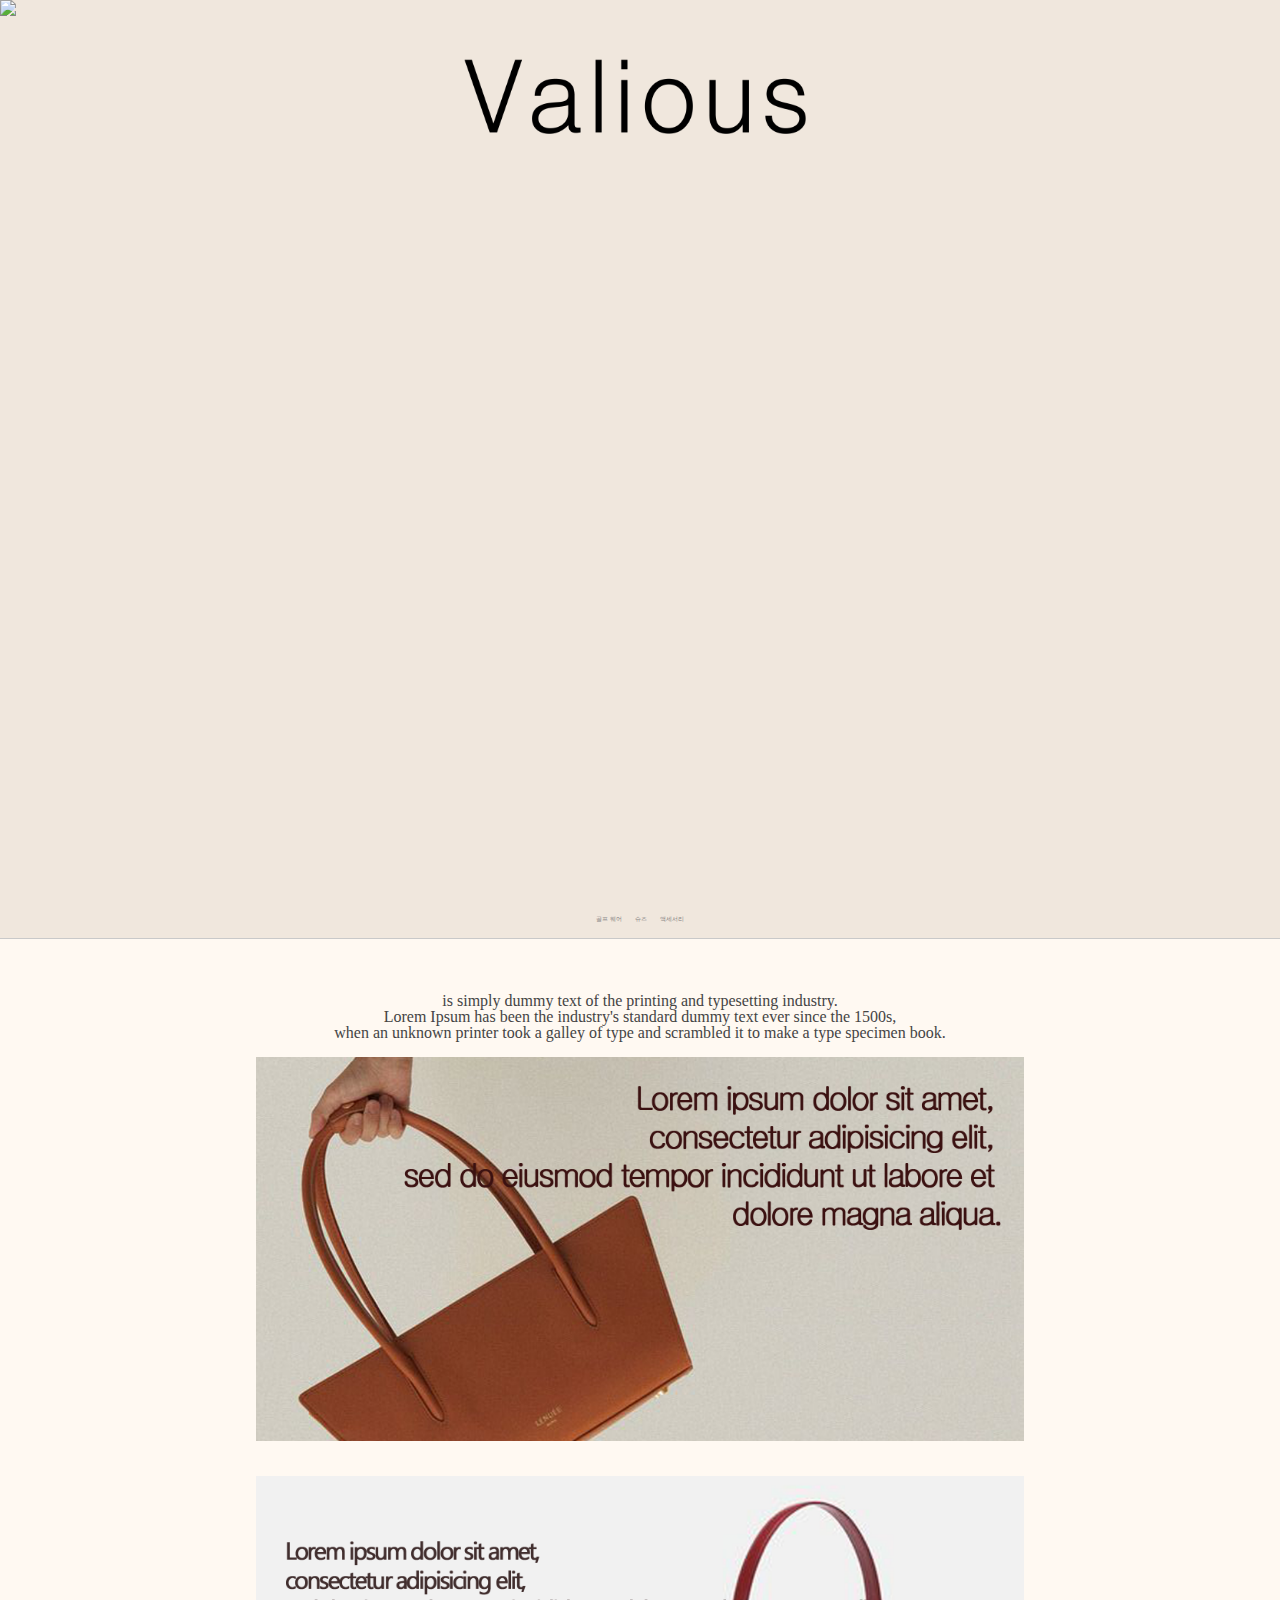
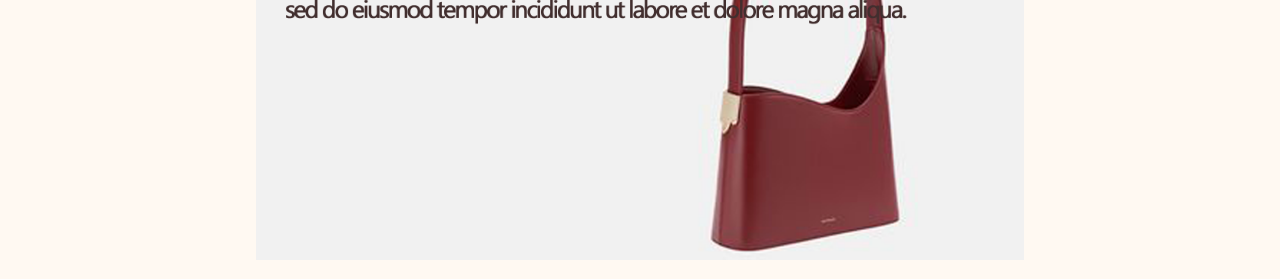
==== homepage/index.html @ 2361c29a "Add files via upload" ====
<!DOCTYPE html>
<html lang="en">

<head>
    <meta charset="UTF-8">
    <meta http-equiv="X-UA-Compatible" content="IE=edge">
    <meta name="viewport" content="width=device-width, initial-scale=1.0">
    <link rel="stylesheet" type="text/css" href="css/style.css">
    <title>Document</title>

    <script src="./js/jquery.min.js"></script>
    <script>


        window.onload = function () {
            $(".blurContainer img").each(function () {
                this.style.maxWidth = Number(window.document.body.clientWidth + (this.y * - 1)) + "px";
            });

        }

        
        window.addEventListener('resize', function (event) {
            $(".blurContainer img").each(function () {
                this.style.maxWidth = Number(window.document.body.clientWidth + (this.y * - 1)) + "px";
            });
        });

        window.addEventListener('scroll', function (event) {
            $(".blurContainer img").each(function () {
                //this.style.maxWidth = Number(window.innerWidth + (this.y * - 1)) + "px";
                var moved = window.document.body.clientWidth - this.width; console.log(moved);
                //this.style.left = moved + "px";

                $(this).css({
                    "maxWidth" : Number(window.document.body.clientWidth + (this.y * - 1)) + "px",
                    "left" : moved + "px"
                });
            });


        });


        function slide(){

            var slideIndex = 0;
            setInterval(function () {
                $('.slider')[0].style.left = -($(".item")[0].clientWidth * slideIndex) + 'px';

                slideIndex++;
                if (slideIndex === $(".item").length) {
                    slideIndex = 0;
                }
            }, 3000);
        }

    </script>
</head>

<body>

    <div class="header">

        <div class="blurContainer">
            <ul>
                <li class="item">
                    <img src="src/shutterstock_472589506.jpg">
                </li>
                <li class="item">
                    <img src="src/shutterstock_549410590.jpg">
                </li>
                <li class="item">
                    <img src="src/shutterstock_1020987697.jpg">
                </li>
            </ul>
        </div>
        <img src="./src/logo.png" class="headerLogo">
        <div class="headerBtns">
            <div id="golf" class="button">골프 웨어</div>
            <div id="shoe" class="button">슈즈</div>
            <div id="acc" class="button">액세서리</div>
        </div>
    </div>
    <!-- <script src="./js/slide.js"></script> -->


    <div class="content">
        <div>is simply dummy text of the printing and typesetting industry. <br>
            Lorem Ipsum has been the industry's standard dummy text ever since the 1500s, <br>
            when an unknown printer took a galley of type and scrambled it to make a type specimen book.</div>
        <img src="./src/content1.png" class="contentImg">
        <img src="./src/content2.png" class="contentImg">

        <!--
        <div class="slideContainer">
            <ul class="slider">
                <li class="item">
                    <img src="src/shutterstock_472589506.jpg">
                </li>
                <li class="item">
                    <img src="src/shutterstock_549410590.jpg">
                </li>
                <li class="item">
                    <img src="src/shutterstock_1020987697.jpg">
                </li>
            </ul>
        </div>
        -->
    </div>
</body>

</html>
---- homepage/css/style.css ----
body {
    background-color: rgb(255 249 242);
    color: rgb(68, 68, 68);
    margin: 0px;
}

.header{
    text-align: center;
    border-bottom: 1px solid #c9c9c9;
    margin-bottom: 6vh;
    padding-bottom: 1em;
    background-color: rgb(240 231 221);
}

.headerLogo{
    width: 28vw;
    margin: 0.5em;
    position: fixed;
    top: 0;
    left: 0;
    left: 35vw;
}

.headerBtns{
    padding-top: 1em;
    display: flex;
    place-content: center;
}

.button{
    margin-left: 4em;
    margin-right: 4em;
    color: rgb(136 134 134);
    font-size: 0.1em;
}

.button:hover{
    color: rgb(165, 110, 0);
}

.content{
    text-align: center;
}

.contentImg{
    width: 60vw;
    margin: 1em;
}








html, body, div, span, applet, object, iframe,
h1, h2, h3, h4, h5, h6, p, blockquote, pre,
a, abbr, acronym, address, big, cite, code,
del, dfn, em, img, ins, kbd, q, s, samp,
small, strike, strong, sub, sup, tt, var,
b, u, i, center,
dl, dt, dd, ol, ul, li,
fieldset, form, label, legend,
table, caption, tbody, tfoot, thead, tr, th, td,
article, aside, canvas, details, embed,
figure, figcaption, footer, header, hgroup,
menu, nav, output, ruby, section, summary,
time, mark, audio, video {
    margin: 0;
    padding: 0;
    border: 0;
    font-size: 100%;
    font: inherit;
    vertical-align: baseline;
}
/* HTML5 display-role reset for older browsers */
article, aside, details, figcaption, figure,
footer, header, hgroup, menu, nav, section {
    display: block;
}
body {
    line-height: 1;
}
ol, ul {
    list-style: none;
}
blockquote, q {
    quotes: none;
}
blockquote:before, blockquote:after,
q:before, q:after {
    content: '';
    content: none;
}
table {
    border-collapse: collapse;
    border-spacing: 0;
}
/* ---------위쪽코드는 reset.css------------ */
ul{
    list-style:none;
}

.slideContainer{
    display: flex;
    justify-content: center;
    align-items: center;

    position: relative;
    background-color: antiquewhite;
    overflow: hidden;
    height: 100vh;
    width: 100vw;
}
.slider{
    display: flex;
    position:absolute;
    top:0;
    left:0;
}

.slideContainer ul{
    -webkit-transition: all 0.25s cubic-bezier(1, .01, .32, 1);
    -o-transition: all 0.25s cubic-bezier(1, .01, .32, 1);
    transition: all 0.25s cubic-bezier(1, .01, .32, 1);
}
.slideContainer img {
    transition:max-width 500ms;
    max-width: 100vw;
    height: auto;
    display: block;
}



.blurContainer{
    position: relative;
    overflow: hidden;
    height: 100vh;
    width: 100vw;
}


.blurContainer img {
    
    opacity: 100%;
    max-width: 100vw;
    height: auto;
    display: block;
    position: absolute;
}
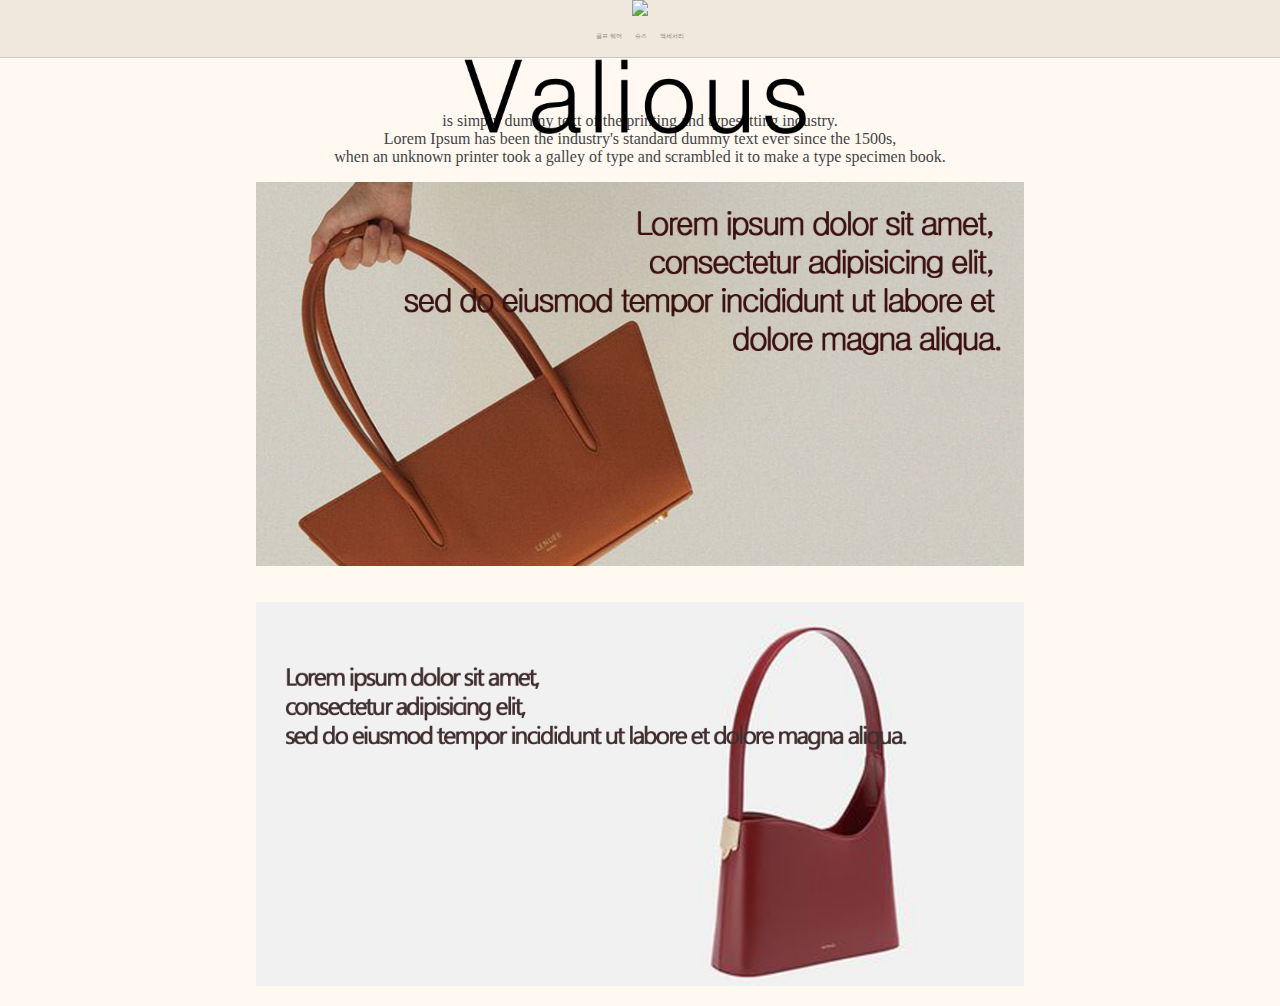
==== commit 8f637813: "Add files via upload" ====
--- a/homepage/index.html
+++ b/homepage/index.html
@@ -11,38 +11,107 @@
     <script src="./js/jquery.min.js"></script>
     <script>
 
+        function blurContainerLoad() {
+            $(".blurContainer").remove();
+            var blurContainer = window.document.createElement("div");
+            var img1 = window.document.createElement("img");
+            var img2 = window.document.createElement("img");
+            var img3 = window.document.createElement("img");
+
+            blurContainer.className = "blurContainer";
+            img1.src = "src/shutterstock_472589506.jpg";
+            img2.src = "src/shutterstock_549410590.jpg";
+            img3.src = "src/shutterstock_1020987697.jpg";
+
+            img1.itblur = "current";
+            img2.itblur = "notCurrent";
+            img3.itblur = "notCurrent";
+
+            img1.blurIndex = 0;
+            img2.blurIndex = 1;
+            img3.blurIndex = 2;
+
+            blurContainer.appendChild(img1);
+            blurContainer.appendChild(img2);
+            blurContainer.appendChild(img3);
+            $(".header").prepend(blurContainer);
+
+            var interval = setInterval(function () {
+                if ($(".blurContainer").length > 0) {
+                    $(".blurContainer").each(function () {
+                        this.style.height = $(".blurContainer img")[0].clientHeight + "px";
+                        //this.style.height = window.innerHeight + "px";
+                    });
+                    blur();
+                    clearInterval(interval);
+                }
+            }, 100);
+        }
+
 
         window.onload = function () {
-            $(".blurContainer img").each(function () {
-                this.style.maxWidth = Number(window.document.body.clientWidth + (this.y * - 1)) + "px";
-            });
+            blurContainerLoad();
 
         }
 
-        
+        var resizeTimer;
         window.addEventListener('resize', function (event) {
-            $(".blurContainer img").each(function () {
-                this.style.maxWidth = Number(window.document.body.clientWidth + (this.y * - 1)) + "px";
-            });
-        });
+            window.scrollTo(0, 0);
+            clearTimeout(resizeTimer);
+            resizeTimer = setTimeout(function () {
 
-        window.addEventListener('scroll', function (event) {
-            $(".blurContainer img").each(function () {
-                //this.style.maxWidth = Number(window.innerWidth + (this.y * - 1)) + "px";
-                var moved = window.document.body.clientWidth - this.width; console.log(moved);
-                //this.style.left = moved + "px";
-
-                $(this).css({
-                    "maxWidth" : Number(window.document.body.clientWidth + (this.y * - 1)) + "px",
-                    "left" : moved + "px"
-                });
-            });
-
+                console.dir("resize");
+                blurContainerLoad();
+            }, 500);
 
         });
 
+        var scrollTimer;
+        window.addEventListener('scroll', function (event) {
 
-        function slide(){
+            $(".blurContainer img").each(function () {
+                this.style.maxWidth = Number(window.innerWidth + (this.y * - 1)) + "px";
+            });
+
+            if($(".blurContainer")[0].clientHeight - window.scrollY < $(".headerLogo")[0].clientHeight * 1.5){
+                
+            }
+            
+            clearTimeout(scrollTimer);
+            scrollTimer = setTimeout(function () {
+            }, 50);
+
+        });
+
+        var blurInterval;
+        function blur() {
+
+            var blurIndex = 0;
+            clearInterval(blurInterval);
+            blurInterval = setInterval(function () {
+                $('.blurContainer img').each(function () {
+                    if (this.itblur == "current") {
+                        this.style.opacity = "100%";
+                    } else if (this.itblur == "notCurrent") {
+                        this.style.opacity = "0%";
+                    }
+
+                    if (this.blurIndex == blurIndex) {
+                        this.itblur = "current";
+                    } else {
+                        this.itblur = "notCurrent";
+                    }
+                });
+                if ($('.blurContainer img').length - 1 == blurIndex) {
+                    blurIndex = 0;
+                } else {
+                    blurIndex++;
+                }
+            }, 3000);
+        }
+
+
+        function slide() {
 
             var slideIndex = 0;
             setInterval(function () {
@@ -61,20 +130,6 @@
 <body>
 
     <div class="header">
-
-        <div class="blurContainer">
-            <ul>
-                <li class="item">
-                    <img src="src/shutterstock_472589506.jpg">
-                </li>
-                <li class="item">
-                    <img src="src/shutterstock_549410590.jpg">
-                </li>
-                <li class="item">
-                    <img src="src/shutterstock_1020987697.jpg">
-                </li>
-            </ul>
-        </div>
         <img src="./src/logo.png" class="headerLogo">
         <div class="headerBtns">
             <div id="golf" class="button">골프 웨어</div>
--- a/homepage/css/style.css
+++ b/homepage/css/style.css
@@ -80,7 +80,9 @@
     display: block;
 }
 body {
-    line-height: 1;
+    margin: 0;
+    width: 100%;
+    height: 100%;
 }
 ol, ul {
     list-style: none;
@@ -135,15 +137,18 @@
 
 
 .blurContainer{
+    display: flex;
+    justify-content: center;
+    align-items: center;
+
     position: relative;
     overflow: hidden;
-    height: 100vh;
     width: 100vw;
 }
 
 
 .blurContainer img {
-    
+    transition:all 500ms;
     opacity: 100%;
     max-width: 100vw;
     height: auto;
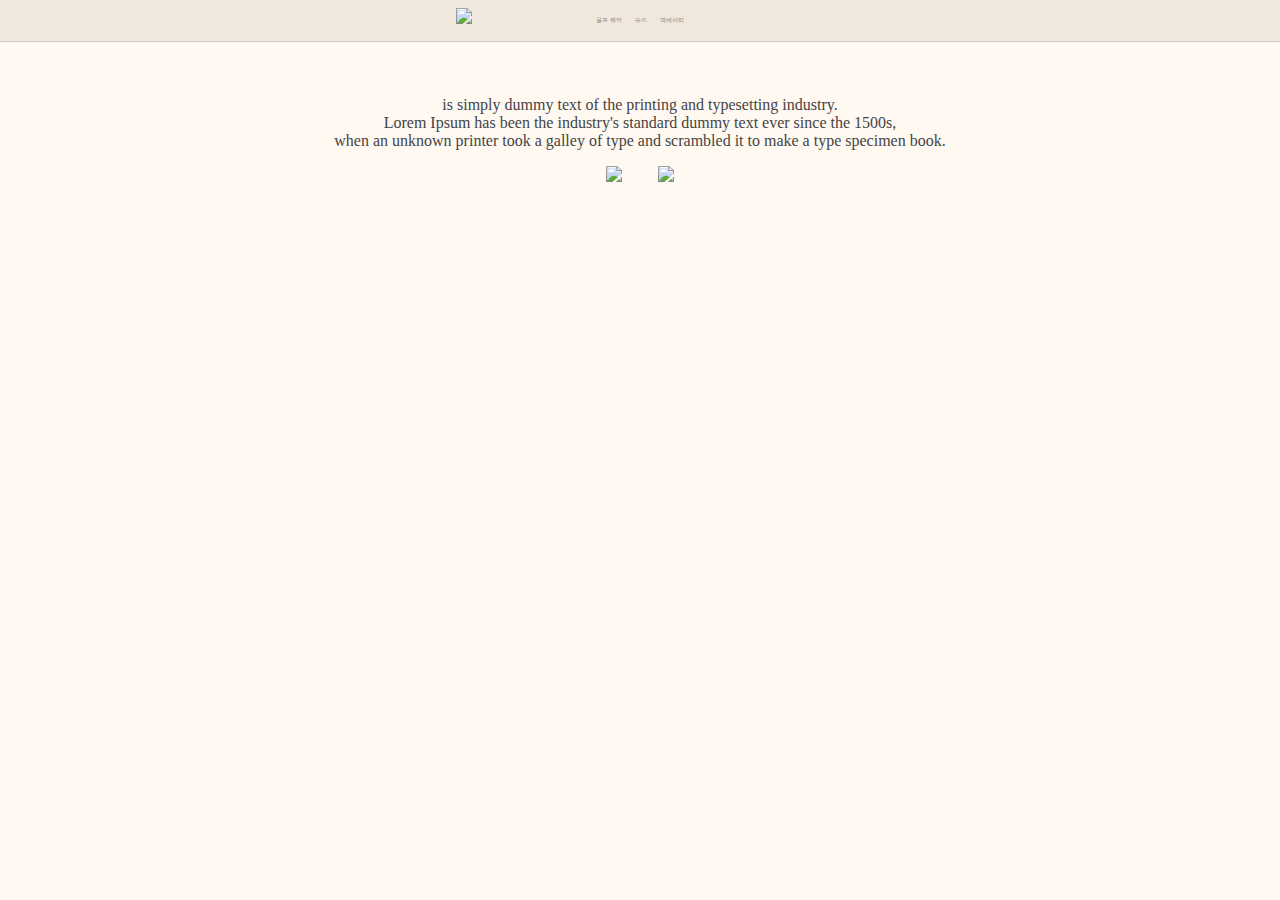
==== commit 47659101: "Update index.html" ====
--- a/homepage/index.html
+++ b/homepage/index.html
@@ -8,7 +8,7 @@
     <link rel="stylesheet" type="text/css" href="css/style.css">
     <title>Document</title>
 
-    <script src="./js/jquery.min.js"></script>
+    <script src="../js/jquery.min.js"></script>
     <script>
 
         function blurContainerLoad() {
@@ -19,9 +19,9 @@
             var img3 = window.document.createElement("img");
 
             blurContainer.className = "blurContainer";
-            img1.src = "src/shutterstock_472589506.jpg";
-            img2.src = "src/shutterstock_549410590.jpg";
-            img3.src = "src/shutterstock_1020987697.jpg";
+            img1.src = "../src/shutterstock_472589506.jpg";
+            img2.src = "../src/shutterstock_549410590.jpg";
+            img3.src = "../src/shutterstock_1020987697.jpg";
 
             img1.itblur = "current";
             img2.itblur = "notCurrent";
@@ -130,7 +130,7 @@
 <body>
 
     <div class="header">
-        <img src="./src/logo.png" class="headerLogo">
+        <img src="../src/logo.png" class="headerLogo">
         <div class="headerBtns">
             <div id="golf" class="button">골프 웨어</div>
             <div id="shoe" class="button">슈즈</div>
@@ -144,8 +144,8 @@
         <div>is simply dummy text of the printing and typesetting industry. <br>
             Lorem Ipsum has been the industry's standard dummy text ever since the 1500s, <br>
             when an unknown printer took a galley of type and scrambled it to make a type specimen book.</div>
-        <img src="./src/content1.png" class="contentImg">
-        <img src="./src/content2.png" class="contentImg">
+        <img src="../src/content1.png" class="contentImg">
+        <img src="../src/content2.png" class="contentImg">
 
         <!--
         <div class="slideContainer">
@@ -165,4 +165,4 @@
     </div>
 </body>
 
-</html>+</html>
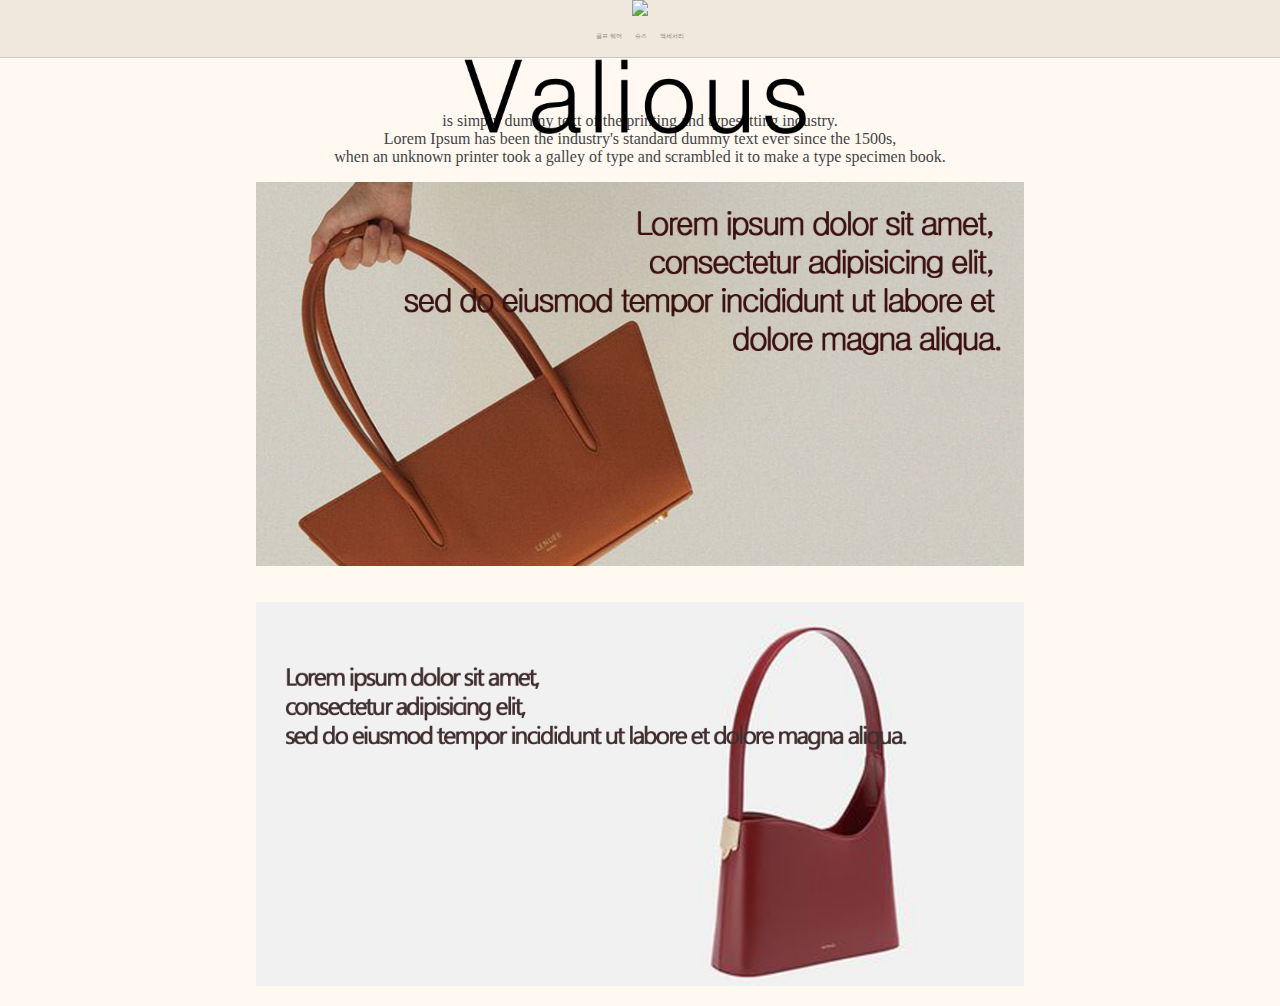
==== commit dd7fefc5: "Update index.html" ====
--- a/homepage/index.html
+++ b/homepage/index.html
@@ -8,7 +8,7 @@
     <link rel="stylesheet" type="text/css" href="css/style.css">
     <title>Document</title>
 
-    <script src="../js/jquery.min.js"></script>
+    <script src="./js/jquery.min.js"></script>
     <script>
 
         function blurContainerLoad() {
@@ -19,9 +19,9 @@
             var img3 = window.document.createElement("img");
 
             blurContainer.className = "blurContainer";
-            img1.src = "../src/shutterstock_472589506.jpg";
-            img2.src = "../src/shutterstock_549410590.jpg";
-            img3.src = "../src/shutterstock_1020987697.jpg";
+            img1.src = "./src/shutterstock_472589506.jpg";
+            img2.src = "./src/shutterstock_549410590.jpg";
+            img3.src = "./src/shutterstock_1020987697.jpg";
 
             img1.itblur = "current";
             img2.itblur = "notCurrent";
@@ -130,7 +130,7 @@
 <body>
 
     <div class="header">
-        <img src="../src/logo.png" class="headerLogo">
+        <img src="./src/logo.png" class="headerLogo">
         <div class="headerBtns">
             <div id="golf" class="button">골프 웨어</div>
             <div id="shoe" class="button">슈즈</div>
@@ -144,8 +144,8 @@
         <div>is simply dummy text of the printing and typesetting industry. <br>
             Lorem Ipsum has been the industry's standard dummy text ever since the 1500s, <br>
             when an unknown printer took a galley of type and scrambled it to make a type specimen book.</div>
-        <img src="../src/content1.png" class="contentImg">
-        <img src="../src/content2.png" class="contentImg">
+        <img src="./src/content1.png" class="contentImg">
+        <img src="./src/content2.png" class="contentImg">
 
         <!--
         <div class="slideContainer">
